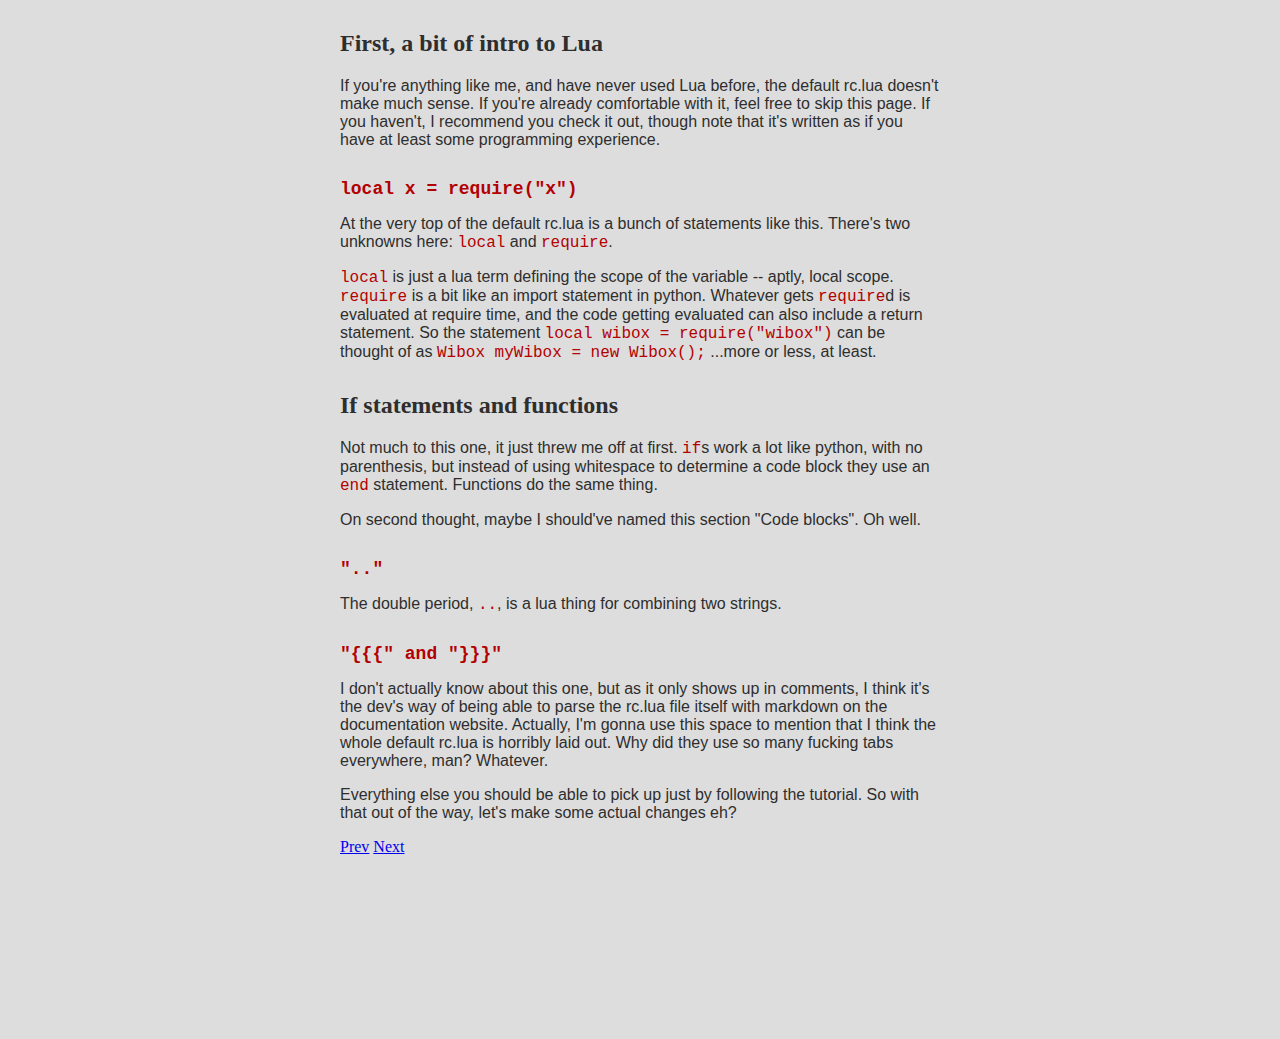
==== brief_lua_intro.html @ 7a4075bb "steady working" ====
<!DOCTYPE html>
<html lang="en">
<head>
    <meta charset="UTF-8">
    <meta http-equiv="X-UA-Compatible" content="IE=edge">
    <meta name="viewport" content="width=device-width, initial-scale=1.0">
    <link rel="stylesheet" href="tutorial.css">
    <link rel="stylesheet" href="brief_lua_intro.css">
    <title>First Steps - AwesomeWM Tutorial</title>
</head>
<body>
    <h2>First, a bit of intro to Lua</h2>

    <p>
        If you're anything like me, and have never used Lua before, the default rc.lua doesn't make much sense. If you're already comfortable with it, feel free to skip this page. If you haven't, I recommend you check it out, though note that it's written as if you have at least some programming experience.
    </p>

    <h2 class="code_header">local x = require("x")</h2>

    <p>At the very top of the default rc.lua is a bunch of statements like this. There's two unknowns here: <code class="one_off">local</code> and <code class="one_off">require</code>.</p>

    <p>
        <code class="one_off">local</code> is just a lua term defining the scope of the variable -- aptly, local scope. <code class="one_off">require</code> is a bit like an import statement in python. Whatever gets <code class="one_off">require</code>d is evaluated at require time, and the code getting evaluated can also include a return statement. So the statement <code class="one_off">local wibox = require("wibox")</code> can be thought of as <code class="one_off">Wibox myWibox = new Wibox();</code> ...more or less, at least.
    </p>

    <h2>If statements and functions</h2>

    <p>
        Not much to this one, it just threw me off at first. <code class="one_off">if</code>s work a lot like python, with no parenthesis, but instead of using whitespace to determine a code block they use an <code class="one_off">end</code> statement. Functions do the same thing.
    </p>

    <p>
        On second thought, maybe I should've named this section "Code blocks". Oh well.
    </p>

    <h2 class="code_header">".."</h2>

    <p>
        The double period, <code class="one_off">..</code>, is a lua thing for combining two strings.
    </p>

    <h2 class="code_header">"{{{" and "}}}"</h2>

    <p>
        I don't actually know about this one, but as it only shows up in comments, I think it's the dev's way of being able to parse the rc.lua file itself with markdown on the documentation website. Actually, I'm gonna use this space to mention that I think the whole default rc.lua is horribly laid out. Why did they use so many fucking tabs everywhere, man? Whatever.
    </p>

    <p>
        Everything else you should be able to pick up just by following the tutorial. So with that out of the way, let's make some actual changes eh?
    </p>

    <footer><a href="index.html">Prev</a> <a href="required_libraries.html">Next</a></footer>

    <br>
    <br>
    <br>
    <br>
    <br>
    <br>
    <br>
    <br>
    <br>
    <br>
</body>
</html>
---- tutorial.css ----
body {
    width: 600px;
    margin: 0 auto;
    background: rgb(221, 221, 221);
    color: rgb(46, 46, 46);
    overscroll-behavior: auto;
}

p {
    font-family: sans-serif;
    font-size: 16px;
}

code.one_off {
    font-family: "Fira Code", monospace;
    font-size: 16px;
    color:rgb(179, 0, 0);
}
---- brief_lua_intro.css ----
h2 {
    margin-top: 30px;
}

h2.code_header {
    font-family: "Fira Code", monospace;
    font-size: 18px;
    color:rgb(179, 0, 0);
    margin-top: 30px;
}
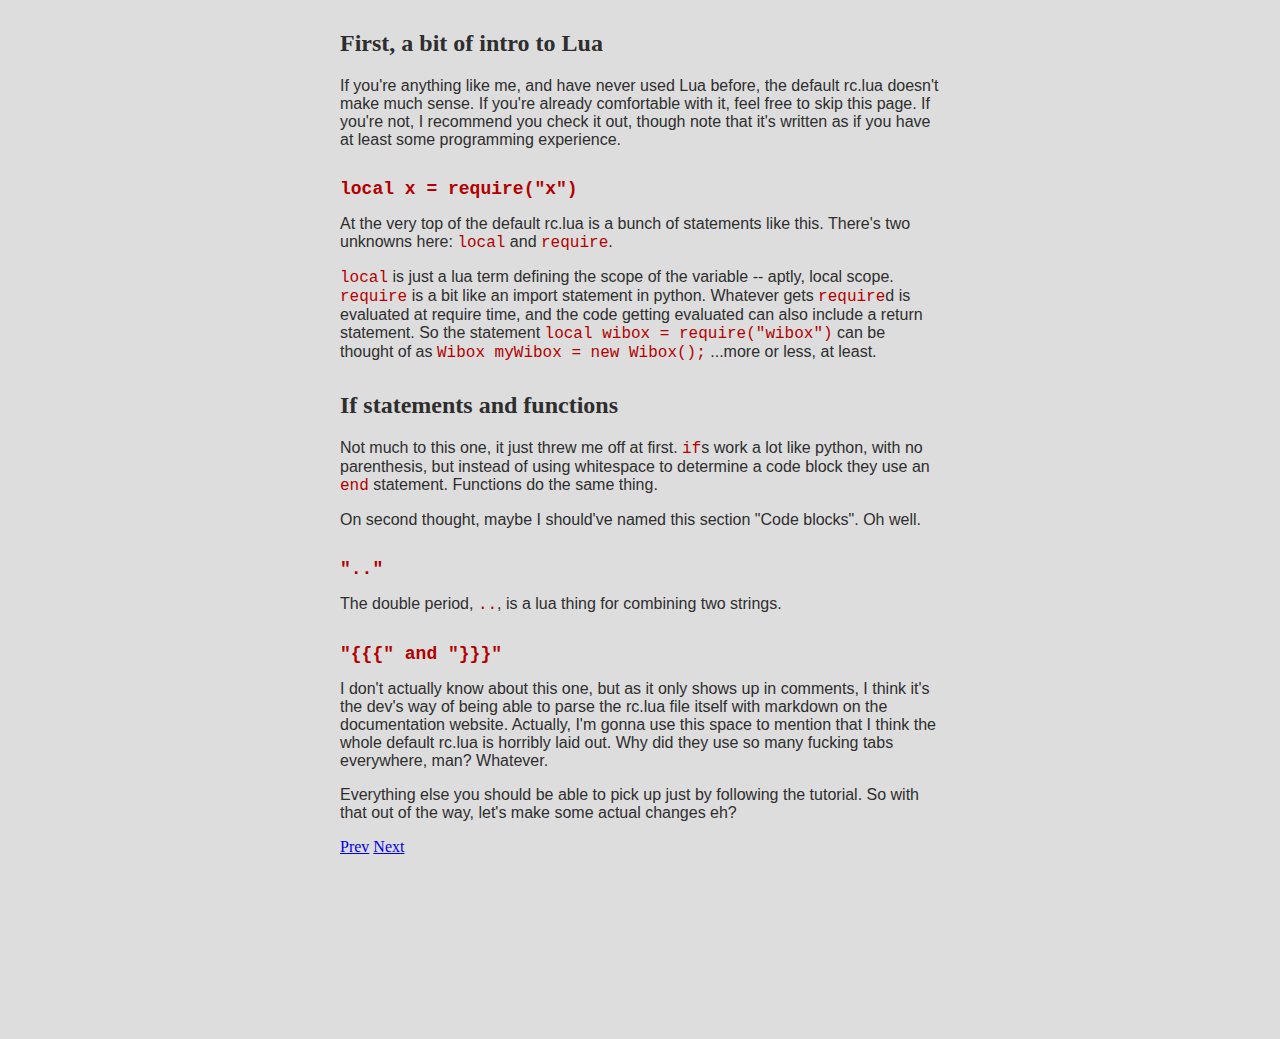
==== commit 4a30944f: "steady working" ====
--- a/brief_lua_intro.html
+++ b/brief_lua_intro.html
@@ -12,7 +12,7 @@
     <h2>First, a bit of intro to Lua</h2>
 
     <p>
-        If you're anything like me, and have never used Lua before, the default rc.lua doesn't make much sense. If you're already comfortable with it, feel free to skip this page. If you haven't, I recommend you check it out, though note that it's written as if you have at least some programming experience.
+        If you're anything like me, and have never used Lua before, the default rc.lua doesn't make much sense. If you're already comfortable with it, feel free to skip this page. If you're not, I recommend you check it out, though note that it's written as if you have at least some programming experience.
     </p>
 
     <h2 class="code_header">local x = require("x")</h2>
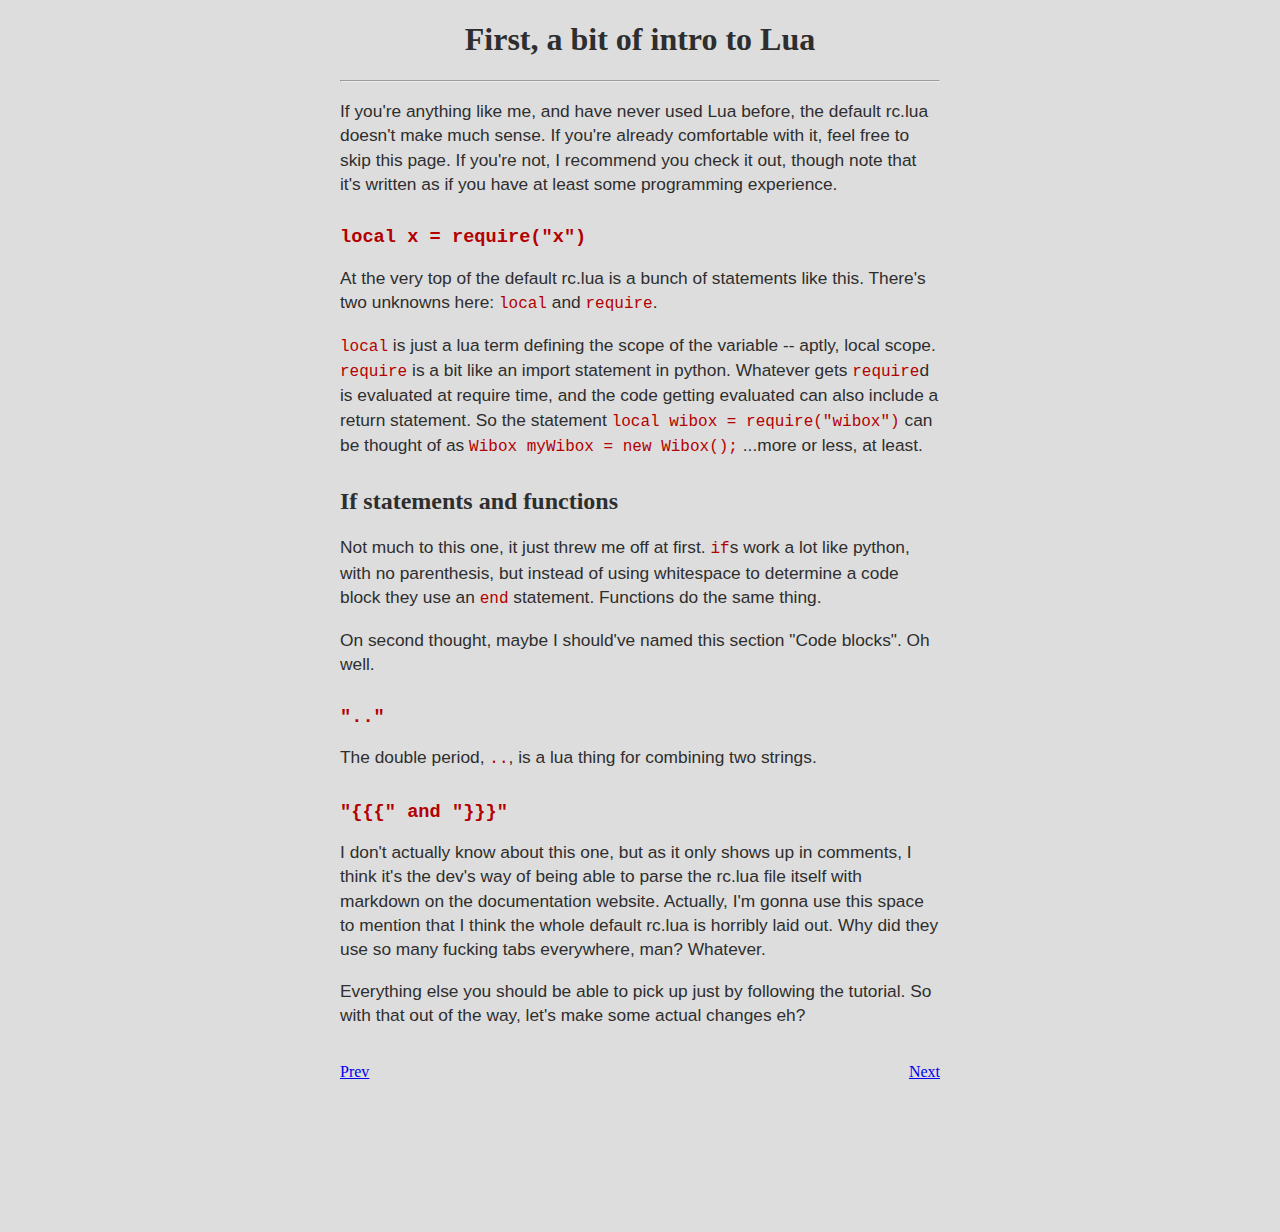
==== commit 5c50c947: "updates" ====
--- a/brief_lua_intro.html
+++ b/brief_lua_intro.html
@@ -1,65 +1,89 @@
 <!DOCTYPE html>
 <html lang="en">
+
 <head>
     <meta charset="UTF-8">
     <meta http-equiv="X-UA-Compatible" content="IE=edge">
     <meta name="viewport" content="width=device-width, initial-scale=1.0">
-    <link rel="stylesheet" href="tutorial.css">
-    <link rel="stylesheet" href="brief_lua_intro.css">
-    <title>First Steps - AwesomeWM Tutorial</title>
+    <link rel="stylesheet" href="styles/tutorial.css">
+    <link rel="stylesheet" href="styles/brief_lua_intro.css">
+    <title>Lua intro - AwesomeWM Tutorial</title>
 </head>
+
 <body>
-    <h2>First, a bit of intro to Lua</h2>
+    <div class="header">
+        <h1>First, a bit of intro to Lua</h1>
+        <hr>
+    </div>
 
-    <p>
-        If you're anything like me, and have never used Lua before, the default rc.lua doesn't make much sense. If you're already comfortable with it, feel free to skip this page. If you're not, I recommend you check it out, though note that it's written as if you have at least some programming experience.
-    </p>
+    <div>
+        <p>
+            If you're anything like me, and have never used Lua before, the default rc.lua doesn't make much sense. If
+            you're already comfortable with it, feel free to skip this page. If you're not, I recommend you check it out,
+            though note that it's written as if you have at least some programming experience.
+        </p>
+    
+        <h2 class="code_header">local x = require("x")</h2>
+    
+        <p>At the very top of the default rc.lua is a bunch of statements like this. There's two unknowns here:
+            <code>local</code> and <code>require</code>.</p>
+    
+        <p>
+            <code>local</code> is just a lua term defining the scope of the variable -- aptly, local scope.
+            <code>require</code> is a bit like an import statement in python. Whatever gets <code>require</code>d is
+            evaluated at require time, and the code getting evaluated can also include a return statement. So the statement
+            <code>local wibox = require("wibox")</code> can be thought of as <code>Wibox myWibox = new Wibox();</code>
+            ...more or less, at least.
+        </p>
+    
+        <h2>If statements and functions</h2>
+    
+        <p>
+            Not much to this one, it just threw me off at first. <code>if</code>s work a lot like python, with no
+            parenthesis, but instead of using whitespace to determine a code block they use an <code>end</code> statement.
+            Functions do the same thing.
+        </p>
+    
+        <p>
+            On second thought, maybe I should've named this section "Code blocks". Oh well.
+        </p>
+    
+        <h2 class="code_header">".."</h2>
+    
+        <p>
+            The double period, <code>..</code>, is a lua thing for combining two strings.
+        </p>
+    
+        <h2 class="code_header">"{{{" and "}}}"</h2>
+    
+        <p>
+            I don't actually know about this one, but as it only shows up in comments, I think it's the dev's way of being
+            able to parse the rc.lua file itself with markdown on the documentation website. Actually, I'm gonna use this
+            space to mention that I think the whole default rc.lua is horribly laid out. Why did they use so many fucking
+            tabs everywhere, man? Whatever.
+        </p>
+    
+        <p>
+            Everything else you should be able to pick up just by following the tutorial. So with that out of the way, let's
+            make some actual changes eh?
+        </p>
+    </div>
 
-    <h2 class="code_header">local x = require("x")</h2>
+    <div>
+        <br>
 
-    <p>At the very top of the default rc.lua is a bunch of statements like this. There's two unknowns here: <code class="one_off">local</code> and <code class="one_off">require</code>.</p>
+        <ul class="footer">
+            <li class="footer-prev">
+                <a href="index.html">Prev</a>
+            </li>
 
-    <p>
-        <code class="one_off">local</code> is just a lua term defining the scope of the variable -- aptly, local scope. <code class="one_off">require</code> is a bit like an import statement in python. Whatever gets <code class="one_off">require</code>d is evaluated at require time, and the code getting evaluated can also include a return statement. So the statement <code class="one_off">local wibox = require("wibox")</code> can be thought of as <code class="one_off">Wibox myWibox = new Wibox();</code> ...more or less, at least.
-    </p>
+            <li class="footer-next">
+                <a href="required_libraries.html">Next</a>
+            </li>
+        </ul>
 
-    <h2>If statements and functions</h2>
+        <br><br><br><br><br><br><br><br><br><br>
+    </div>
+</body>
 
-    <p>
-        Not much to this one, it just threw me off at first. <code class="one_off">if</code>s work a lot like python, with no parenthesis, but instead of using whitespace to determine a code block they use an <code class="one_off">end</code> statement. Functions do the same thing.
-    </p>
-
-    <p>
-        On second thought, maybe I should've named this section "Code blocks". Oh well.
-    </p>
-
-    <h2 class="code_header">".."</h2>
-
-    <p>
-        The double period, <code class="one_off">..</code>, is a lua thing for combining two strings.
-    </p>
-
-    <h2 class="code_header">"{{{" and "}}}"</h2>
-
-    <p>
-        I don't actually know about this one, but as it only shows up in comments, I think it's the dev's way of being able to parse the rc.lua file itself with markdown on the documentation website. Actually, I'm gonna use this space to mention that I think the whole default rc.lua is horribly laid out. Why did they use so many fucking tabs everywhere, man? Whatever.
-    </p>
-
-    <p>
-        Everything else you should be able to pick up just by following the tutorial. So with that out of the way, let's make some actual changes eh?
-    </p>
-
-    <footer><a href="index.html">Prev</a> <a href="required_libraries.html">Next</a></footer>
-
-    <br>
-    <br>
-    <br>
-    <br>
-    <br>
-    <br>
-    <br>
-    <br>
-    <br>
-    <br>
-</body>
 </html>--- a/styles/tutorial.css
+++ b/styles/tutorial.css
@@ -0,0 +1,42 @@
+body {
+    width: 600px;
+    margin: 0 auto;
+    background: rgb(221, 221, 221);
+    color: rgb(46, 46, 46);
+    overscroll-behavior: auto;
+}
+
+div.header {
+    text-align: center;
+}
+
+h2 {
+    margin-top: 30px;
+    font-size: 18pt;
+}
+
+p {
+    font-family: sans-serif;
+    font-size: 13pt;
+    line-height: 1.4;
+}
+
+code {
+    font-family: "Fira Code", monospace;
+    font-size: 12pt;
+    color:rgb(179, 0, 0);
+}
+
+ul.footer {
+    list-style: none;
+    padding: 0;
+    margin: 0;
+}
+
+li.footer-prev {
+    float: left;
+}
+
+li.footer-next {
+    float: right;
+}--- a/styles/brief_lua_intro.css
+++ b/styles/brief_lua_intro.css
@@ -0,0 +1,9 @@
+h2 {
+    margin-top: 30px;
+}
+
+h2.code_header {
+    font-family: "Fira Code", monospace;
+    font-size: 14pt;
+    color:rgb(179, 0, 0);
+}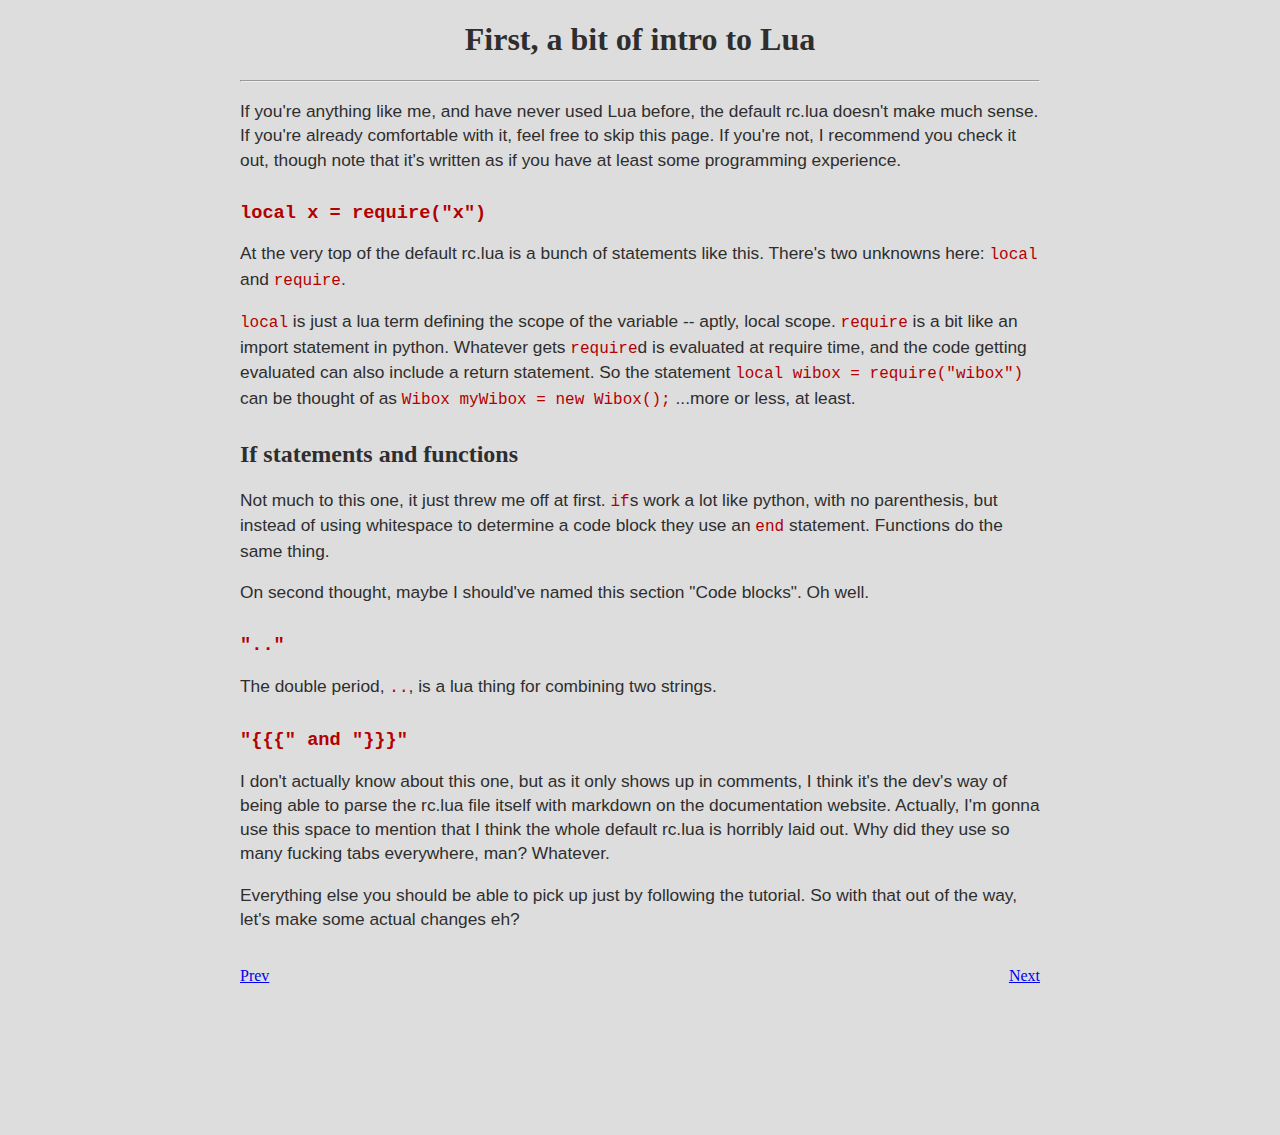
==== commit 30f00725: "updates" ====
--- a/brief_lua_intro.html
+++ b/brief_lua_intro.html
@@ -78,7 +78,7 @@
             </li>
 
             <li class="footer-next">
-                <a href="required_libraries.html">Next</a>
+                <a href="libraries.html">Next</a>
             </li>
         </ul>
 
--- a/styles/tutorial.css
+++ b/styles/tutorial.css
@@ -1,9 +1,13 @@
 body {
-    width: 600px;
+    width: 800px;
     margin: 0 auto;
     background: rgb(221, 221, 221);
     color: rgb(46, 46, 46);
-    overscroll-behavior: auto;
+}
+
+div.content {
+    width: 600px;
+    margin: 0 auto;
 }
 
 div.header {
@@ -27,6 +31,15 @@
     color:rgb(179, 0, 0);
 }
 
+code.language-lua {
+    font-size: 11pt;
+}
+
+hr.dashed {
+    border-top: 1px dashed rgb(46, 46, 46);
+    border-bottom: 1px dashed rgb(46, 46, 46);
+}
+
 ul.footer {
     list-style: none;
     padding: 0;
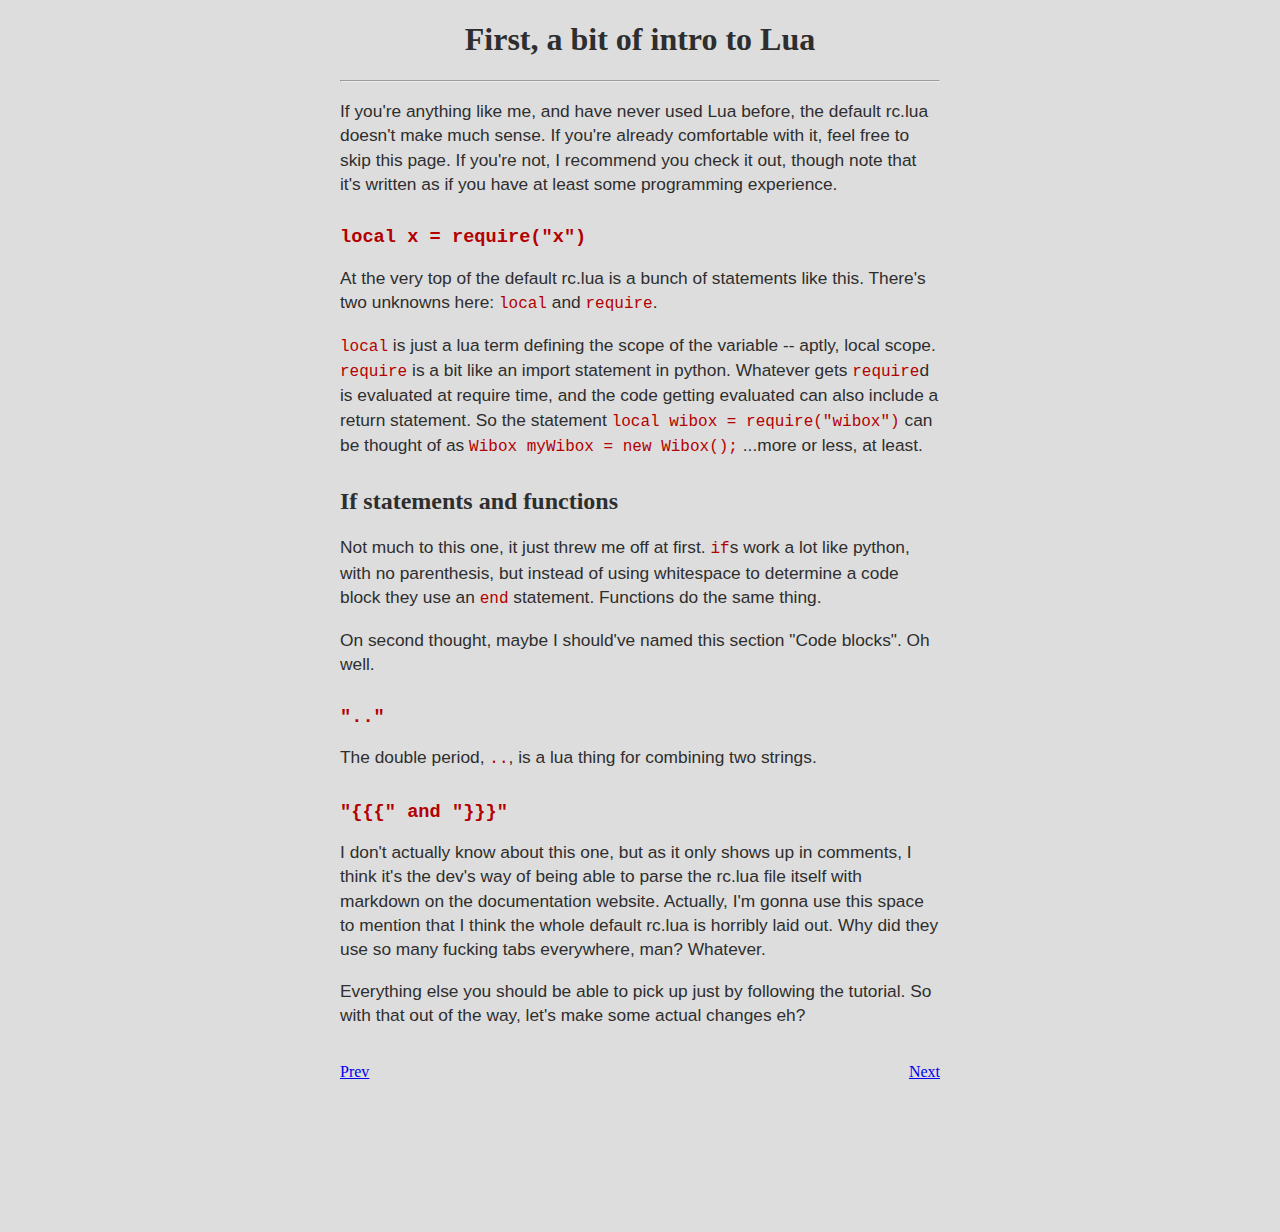
==== commit 5dee0203: "updates" ====
--- a/brief_lua_intro.html
+++ b/brief_lua_intro.html
@@ -11,12 +11,12 @@
 </head>
 
 <body>
-    <div class="header">
+    <div class="header content">
         <h1>First, a bit of intro to Lua</h1>
         <hr>
     </div>
 
-    <div>
+    <div class="content">
         <p>
             If you're anything like me, and have never used Lua before, the default rc.lua doesn't make much sense. If
             you're already comfortable with it, feel free to skip this page. If you're not, I recommend you check it out,
@@ -69,7 +69,7 @@
         </p>
     </div>
 
-    <div>
+    <div class="content">
         <br>
 
         <ul class="footer">
